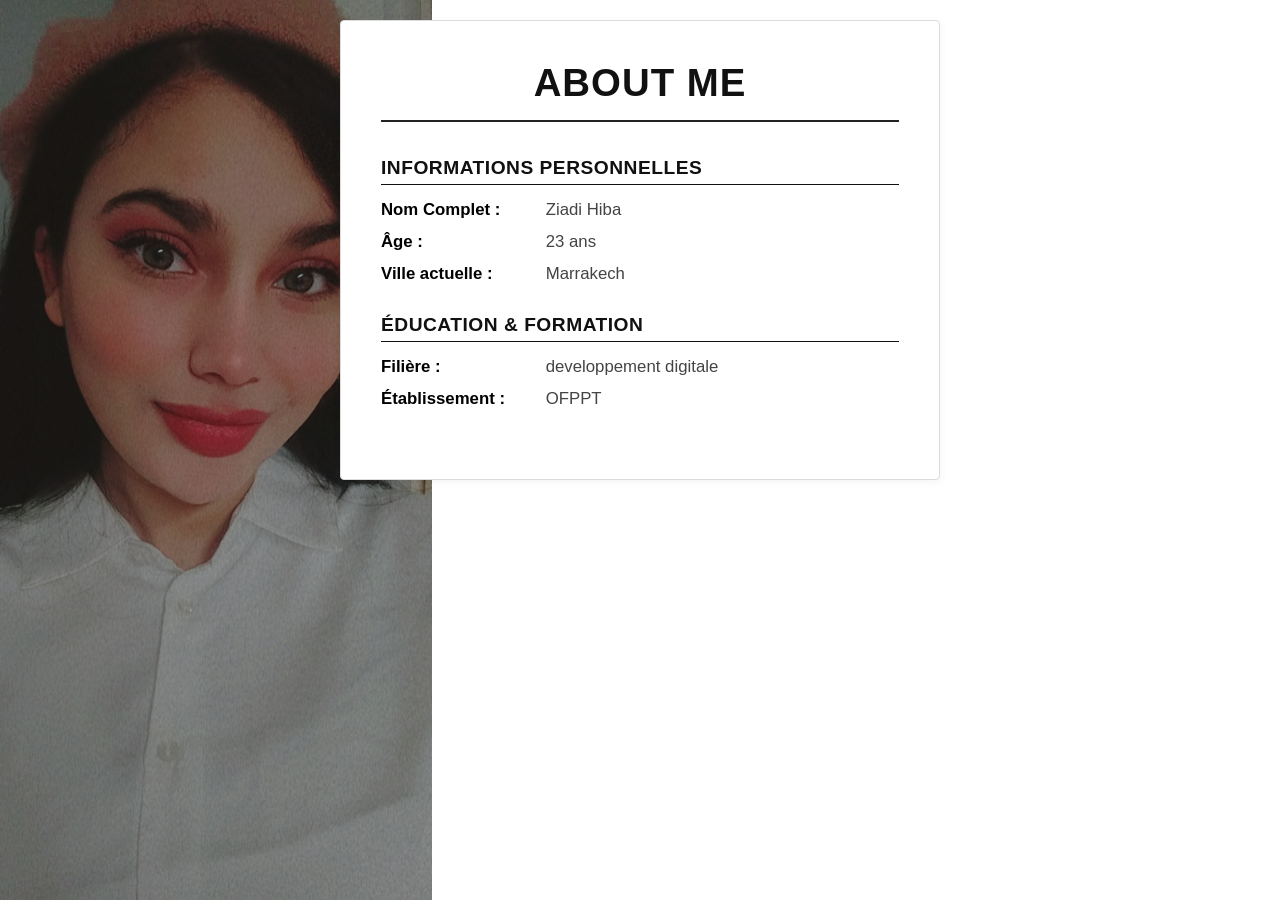
==== about.html @ 33e2fced "Add files via upload" ====
<!DOCTYPE html>
<html lang="fr" dir="ltr">
<head>
    <meta charset="UTF-8">
    <meta name="viewport" content="width=device-width, initial-scale=1.0">
    <title>About Me</title>
    <style>
        * {
            margin: 0;
            padding: 0;
            box-sizing: border-box;
            font-family: Arial, sans-serif;
        }

        body {
            display: flex;
            justify-content: center;
            align-items: center;
            /* min-height: 100vh; */
            background-image: url('me.jpeg') ;
            background-size: contain;
            background-repeat: no-repeat;
            background-attachment: fixed;
            position: relative;
            padding: 20px;
        }

        /* body::before {
            content: '';
            position: absolute;
            top: 0;
            left: 0;
            width: 100%;
            height: 100%;
            background: rgba(255, 255, 255, 0.9);
            z-index: 1;
        } */

        .cv-container {
            position: relative;
            z-index: 2;
            background: #ffffff;
            border: 1px solid #dcdcdc;
            padding: 40px;
            border-radius: 4px;
            width: 100%;
            max-width: 600px;
            box-shadow: 0 2px 10px rgba(0, 0, 0, 0.05);
        }

        .cv-header {
            text-align: center;
            margin-bottom: 35px;
            border-bottom: 2px solid #222222;
            padding-bottom: 15px;
        }

        .cv-header h1 {
            font-size: 2.4rem;
            color: #111111;
            text-transform: uppercase;
            letter-spacing: 1px;
        }

        .cv-section {
            margin-bottom: 30px;
        }

        .cv-section-title {
            font-size: 1.2rem;
            color: #111111;
            text-transform: uppercase;
            border-bottom: 1px solid #111111;
            padding-bottom: 5px;
            margin-bottom: 15px;
            font-weight: bold;
            letter-spacing: 0.5px;
        }

        .info-grid {
            display: block;
        }

        .info-row {
            margin-bottom: 12px;
            font-size: 1.05rem;
            color: #333333;
        }

        .info-label {
            font-weight: bold;
            color: #000000;
            display: inline-block;
            width: 160px;
        }

        .info-value {
            color: #444444;
        }

        @media (max-width: 480px) {
            .cv-container {
                padding: 20px;
            }
            .cv-header h1 {
                font-size: 1.8rem;
            }
            .info-label {
                display: block;
                width: 100%;
                margin-bottom: 2px;
            }
        }
    </style>
</head>
<body>

    <div class="cv-container">
        <div class="cv-header">
            <h1>About Me</h1>
        </div>

        <div class="cv-section">
            <div class="cv-section-title">Informations Personnelles</div>
            <div class="info-grid">
                <div class="info-row">
                    <span class="info-label">Nom Complet :</span>
                    <span class="info-value">Ziadi Hiba</span>
                </div>
                <div class="info-row">
                    <span class="info-label">Âge :</span>
                    <span class="info-value">23 ans</span>
                </div>
                <div class="info-row">
                    <span class="info-label">Ville actuelle :</span>
                    <span class="info-value">Marrakech</span>
                </div>
            </div>
        </div>

        <div class="cv-section">
            <div class="cv-section-title">Éducation & Formation</div>
            <div class="info-grid">
                <div class="info-row">
                    <span class="info-label">Filière :</span>
                    <span class="info-value">developpement digitale</span>
                </div>
                <div class="info-row">
                    <span class="info-label">Établissement :</span>
                    <span class="info-value">OFPPT</span>
                </div>
            </div>
        </div>
    </div>

</body>
</html>
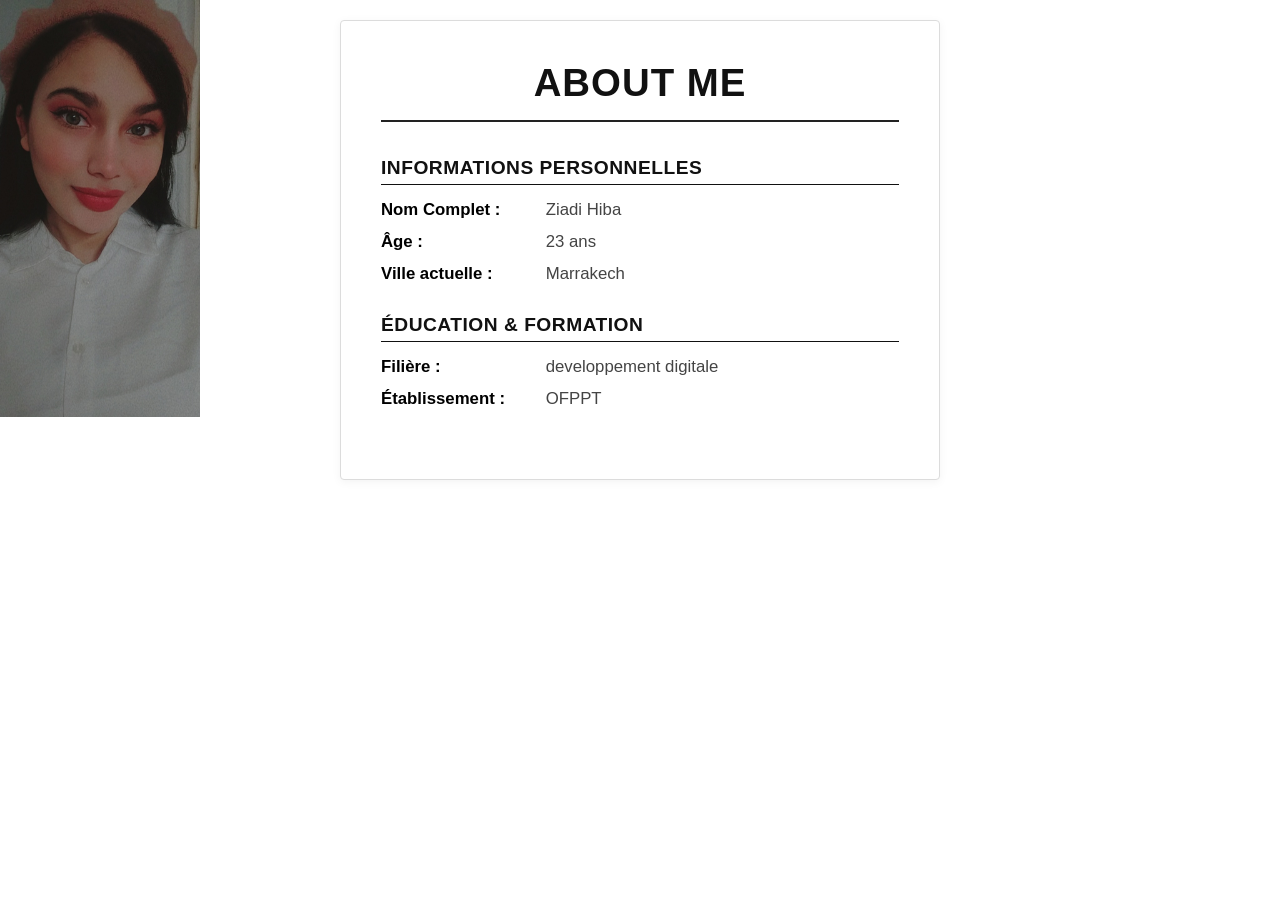
==== commit a6b1c61d: "Add files via upload" ====
--- a/about.html
+++ b/about.html
@@ -18,7 +18,7 @@
             align-items: center;
             /* min-height: 100vh; */
             background-image: url('me.jpeg') ;
-            background-size: contain;
+            background-size: 200px;
             background-repeat: no-repeat;
             background-attachment: fixed;
             position: relative;
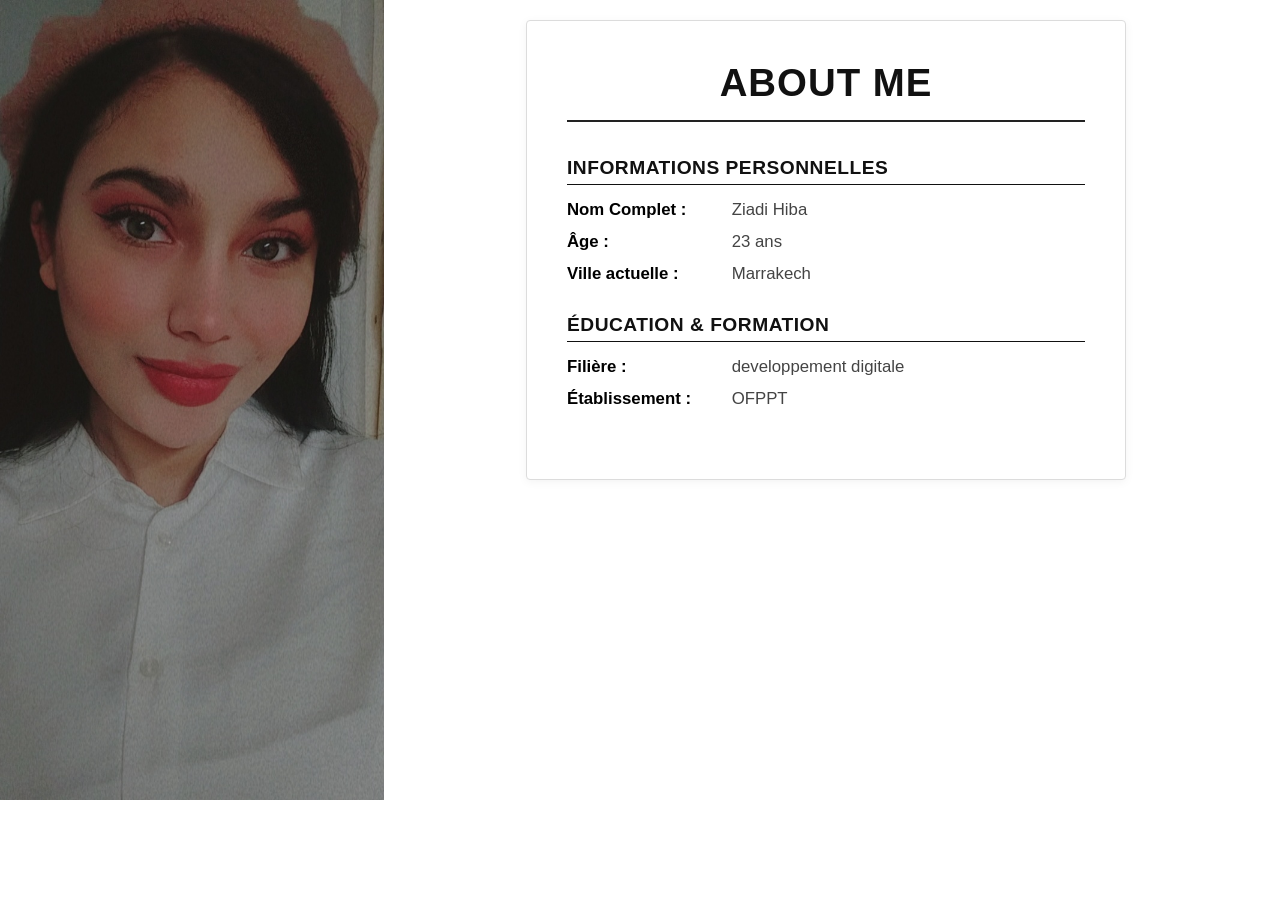
==== commit 94ae2bd5: "Add files via upload" ====
--- a/about.html
+++ b/about.html
@@ -18,7 +18,7 @@
             align-items: center;
             /* min-height: 100vh; */
             background-image: url('me.jpeg') ;
-            background-size: 200px;
+            background-size: 30%;
             background-repeat: no-repeat;
             background-attachment: fixed;
             position: relative;
@@ -42,6 +42,7 @@
             background: #ffffff;
             border: 1px solid #dcdcdc;
             padding: 40px;
+            margin-left: 30%;
             border-radius: 4px;
             width: 100%;
             max-width: 600px;
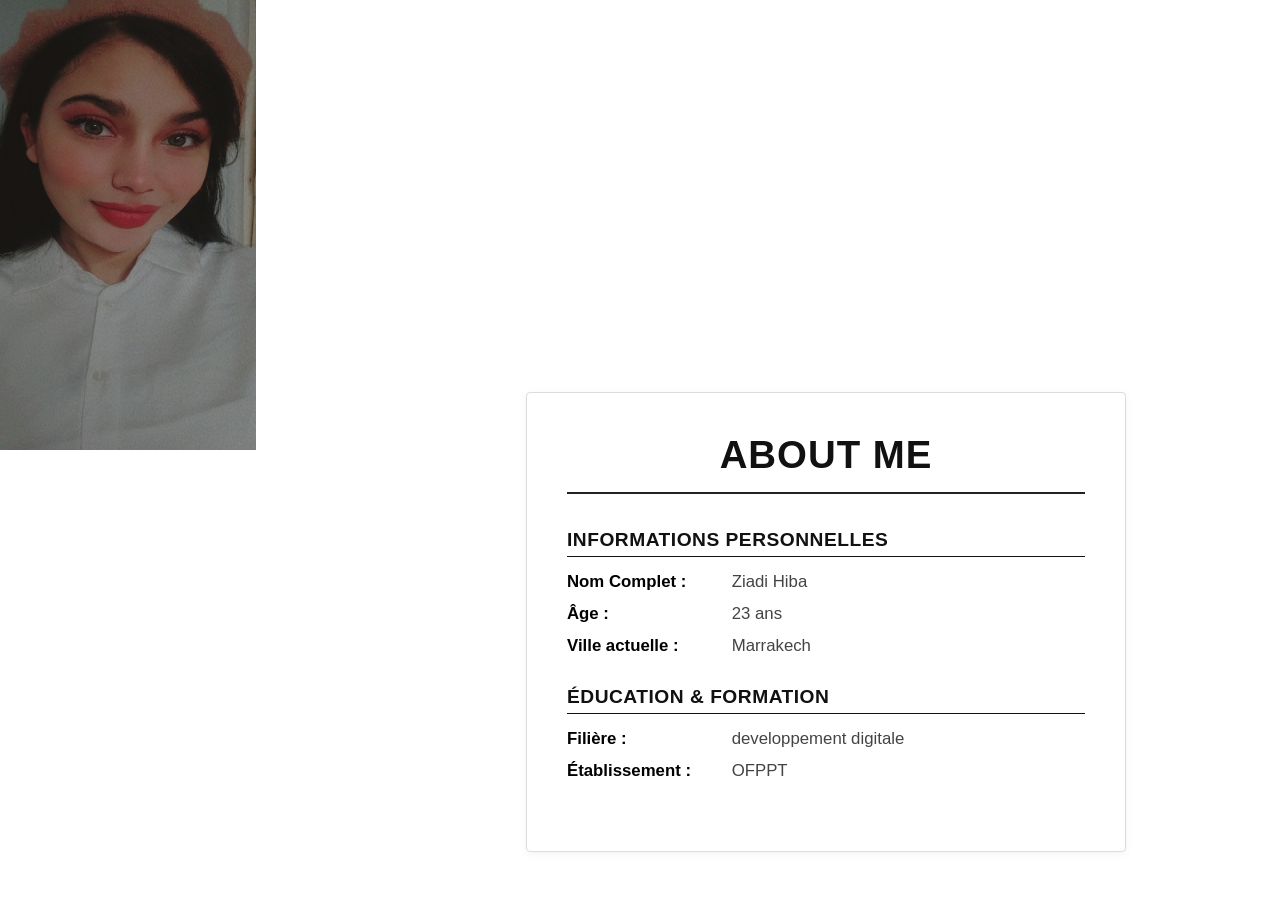
==== commit 9031124c: "Add files via upload" ====
--- a/about.html
+++ b/about.html
@@ -18,7 +18,7 @@
             align-items: center;
             /* min-height: 100vh; */
             background-image: url('me.jpeg') ;
-            background-size: 30%;
+            background-size: 20% 50%;
             background-repeat: no-repeat;
             background-attachment: fixed;
             position: relative;
@@ -43,6 +43,7 @@
             border: 1px solid #dcdcdc;
             padding: 40px;
             margin-left: 30%;
+            margin-top: 30%;
             border-radius: 4px;
             width: 100%;
             max-width: 600px;
